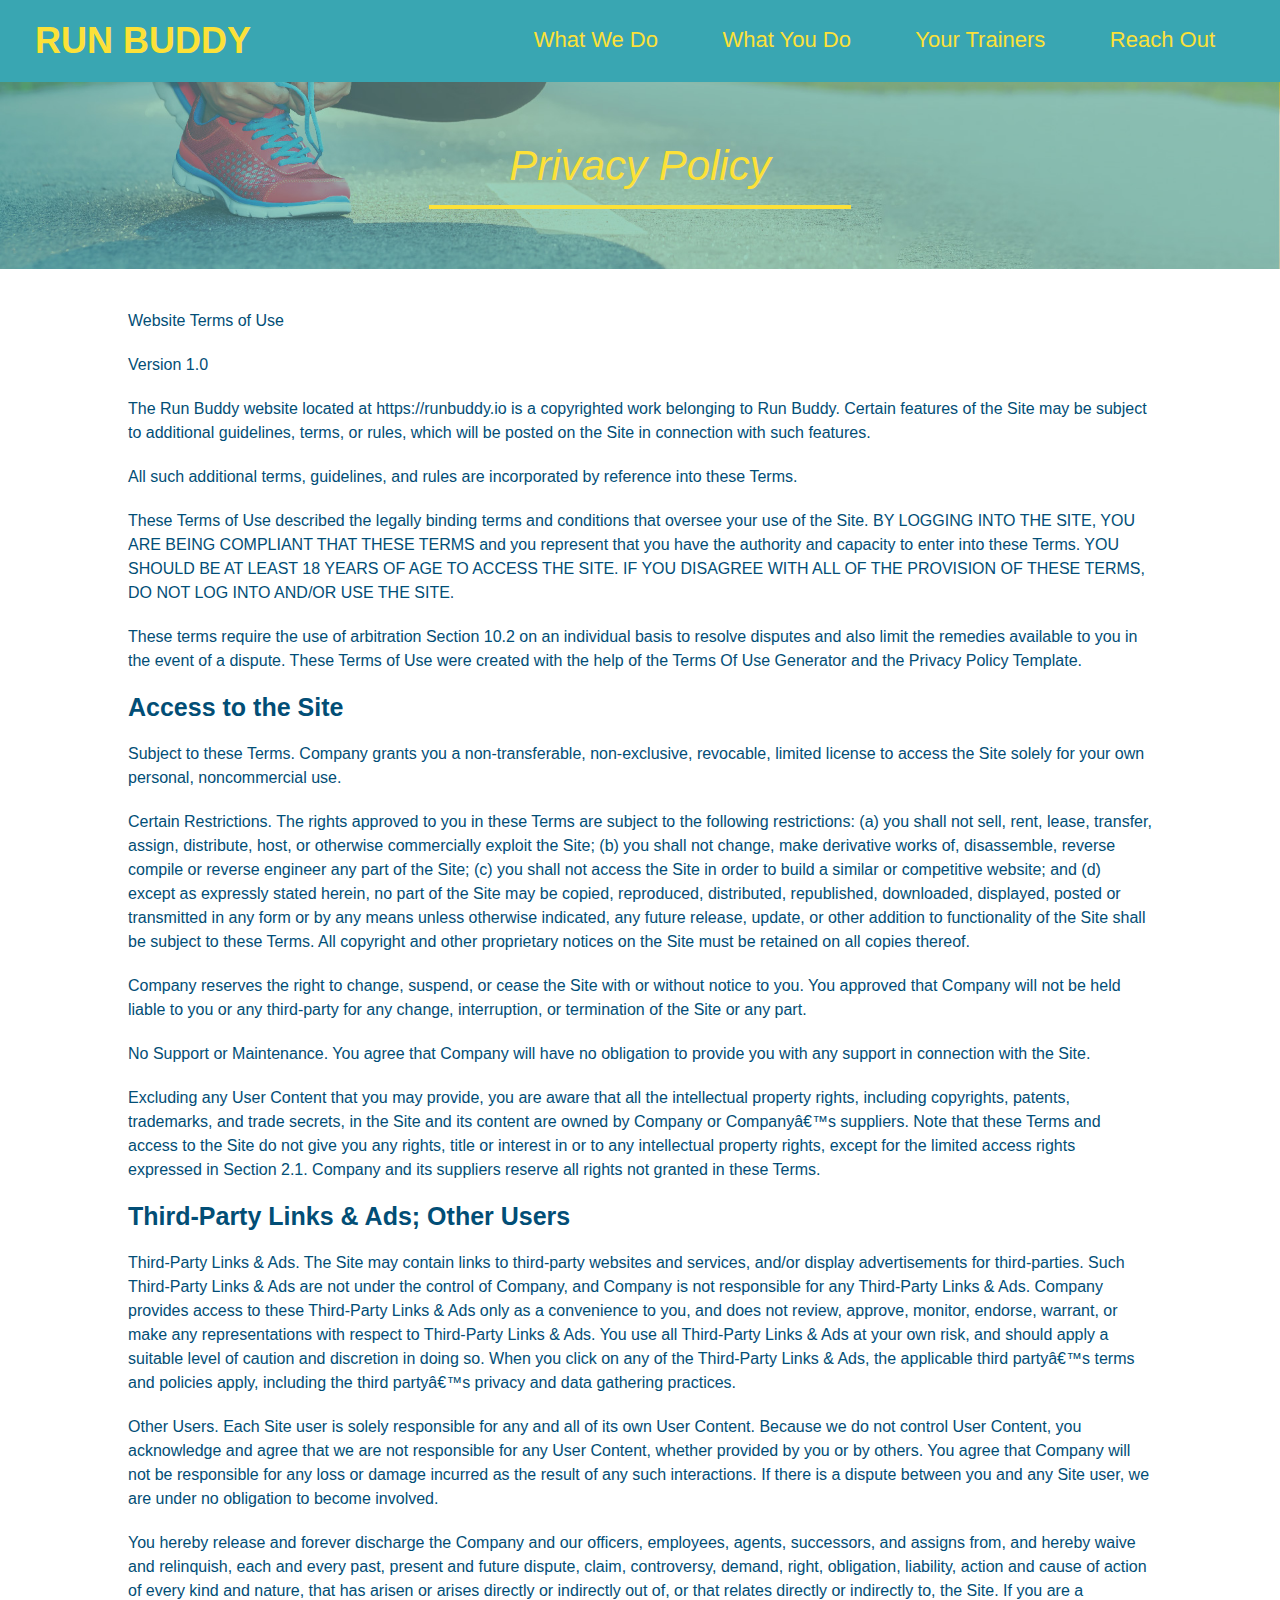
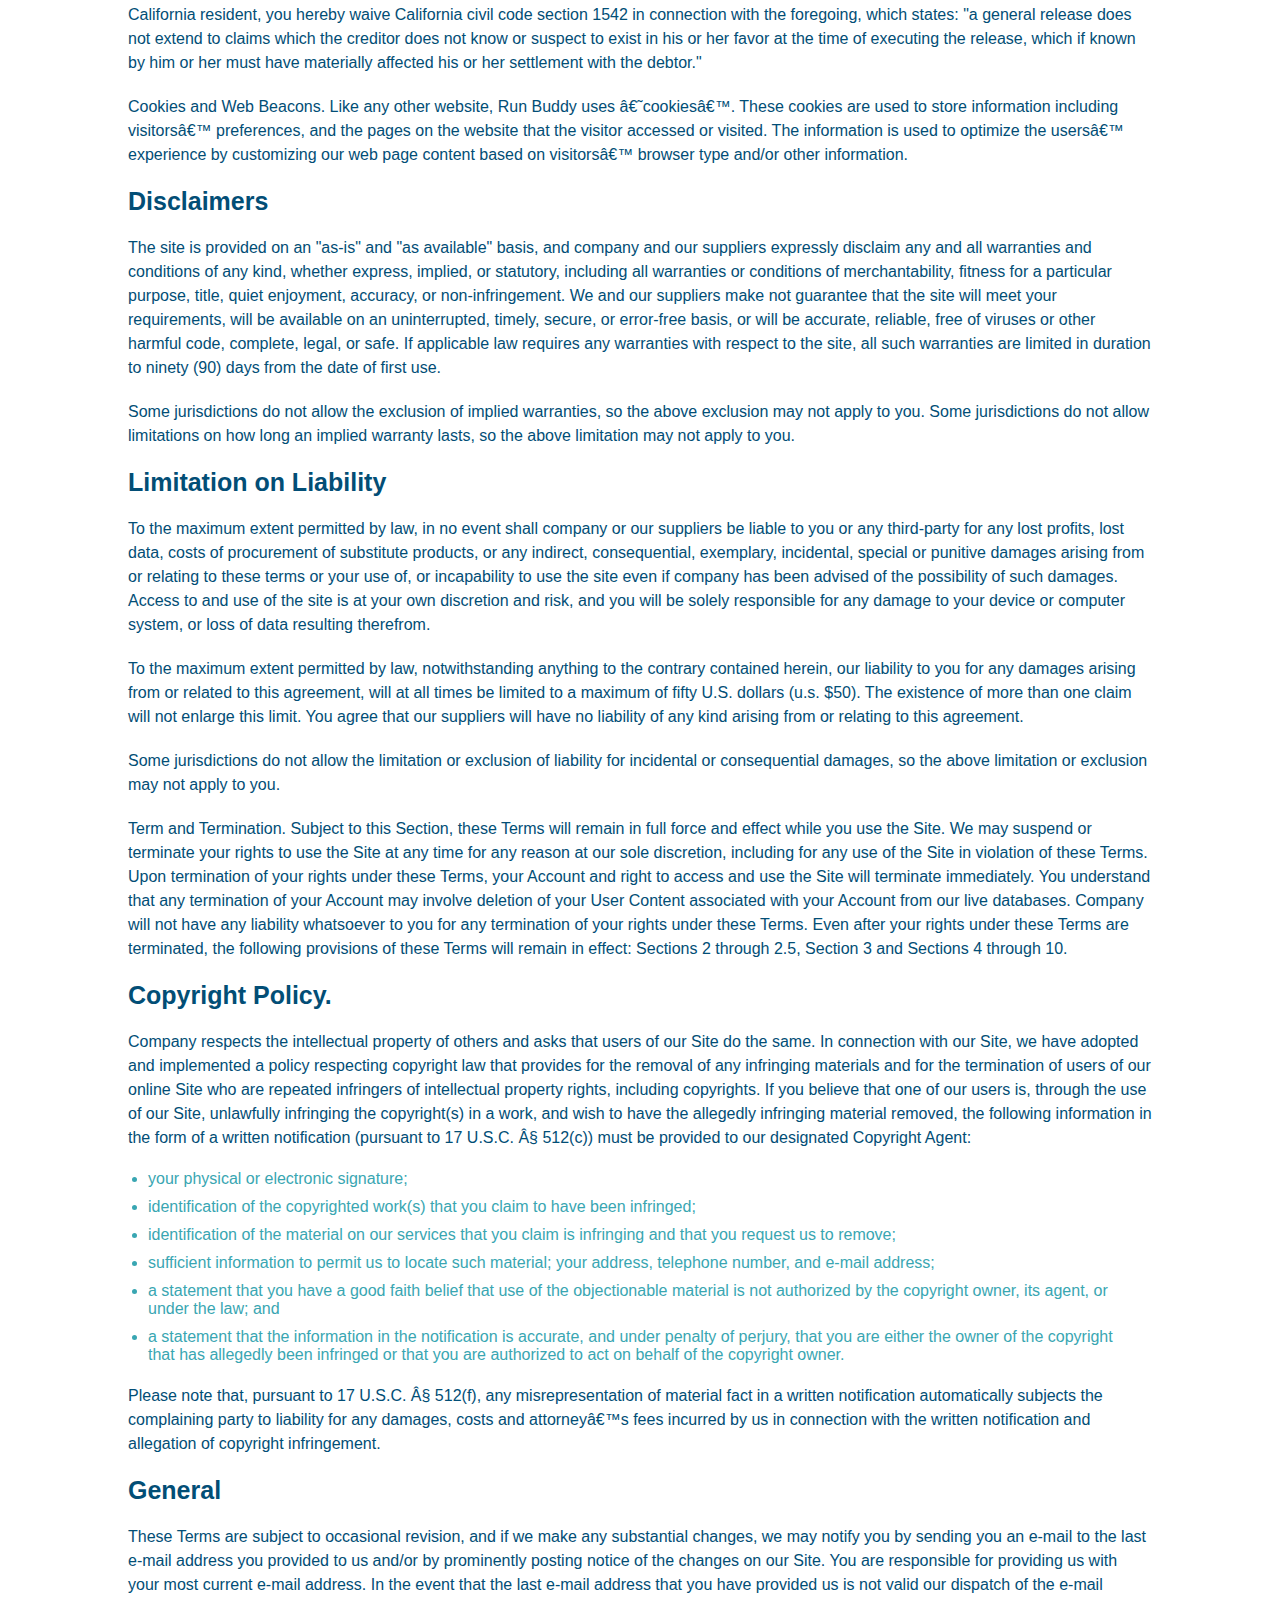
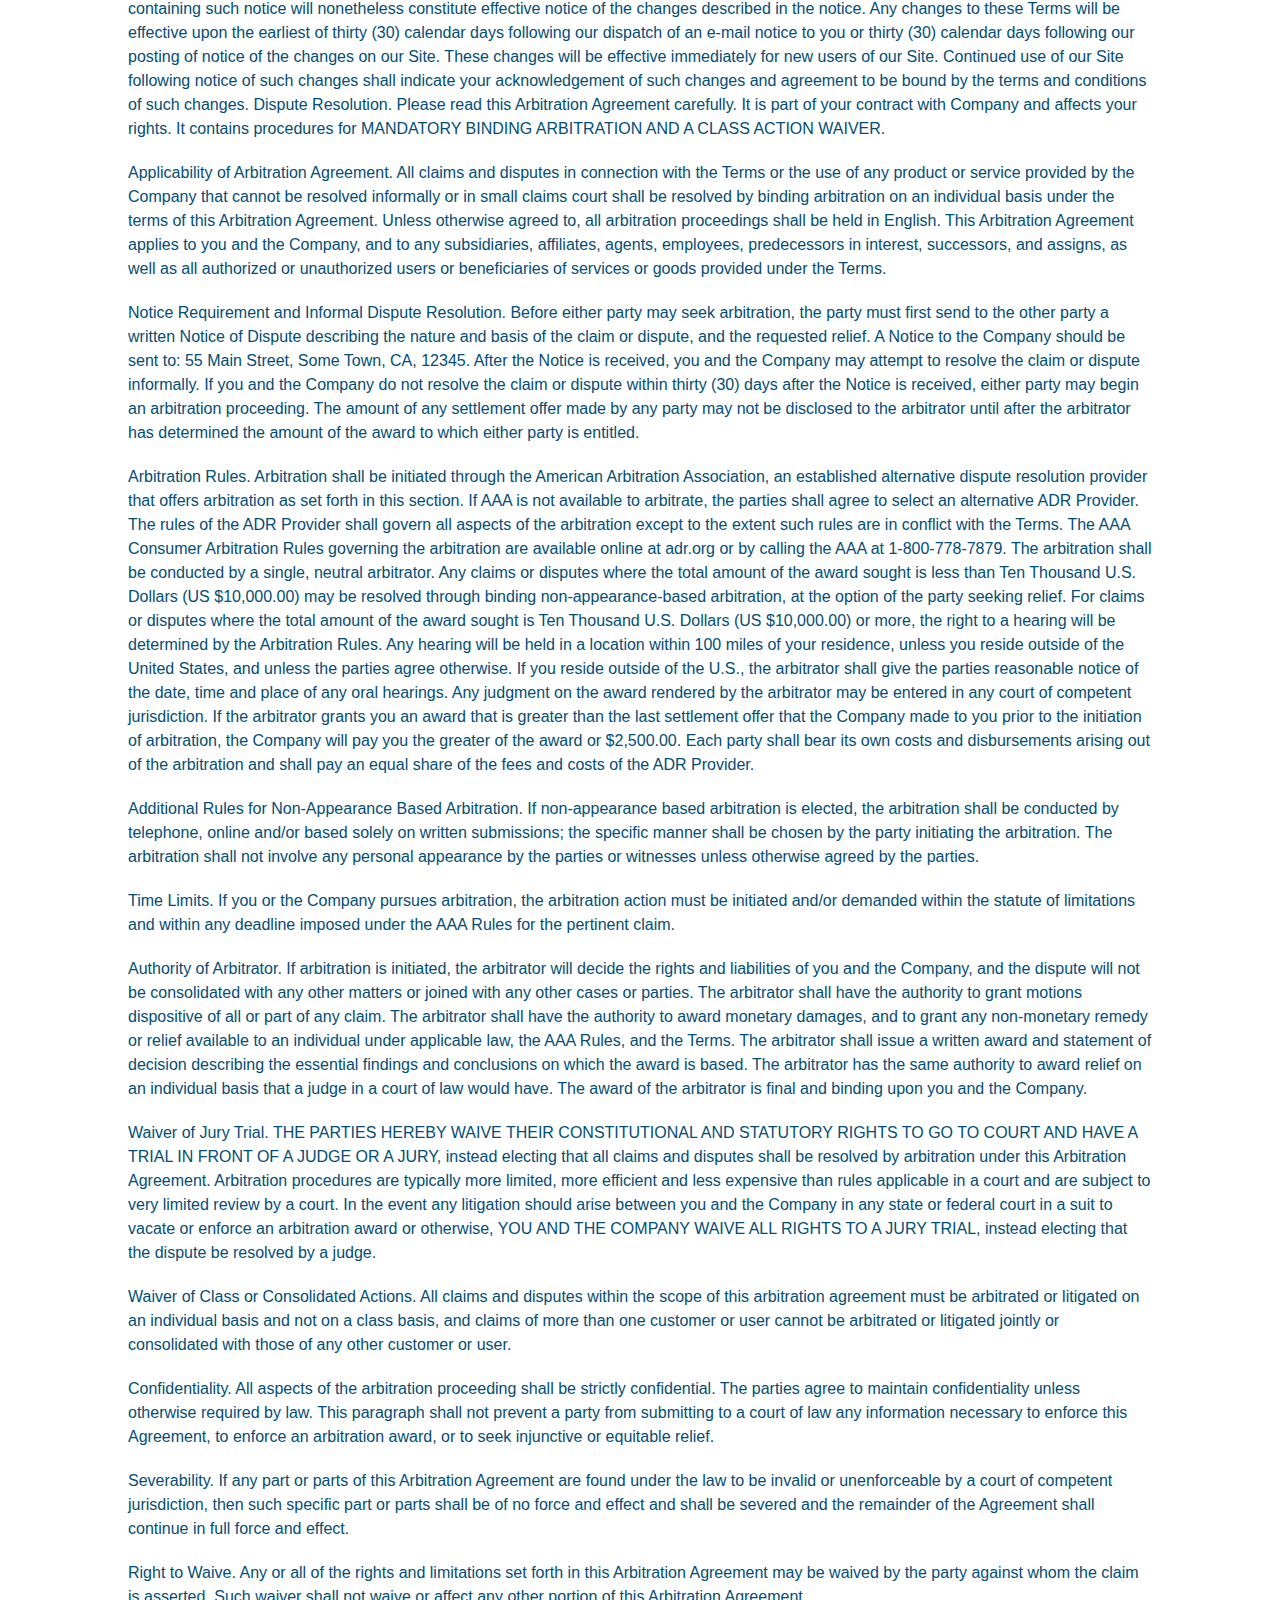
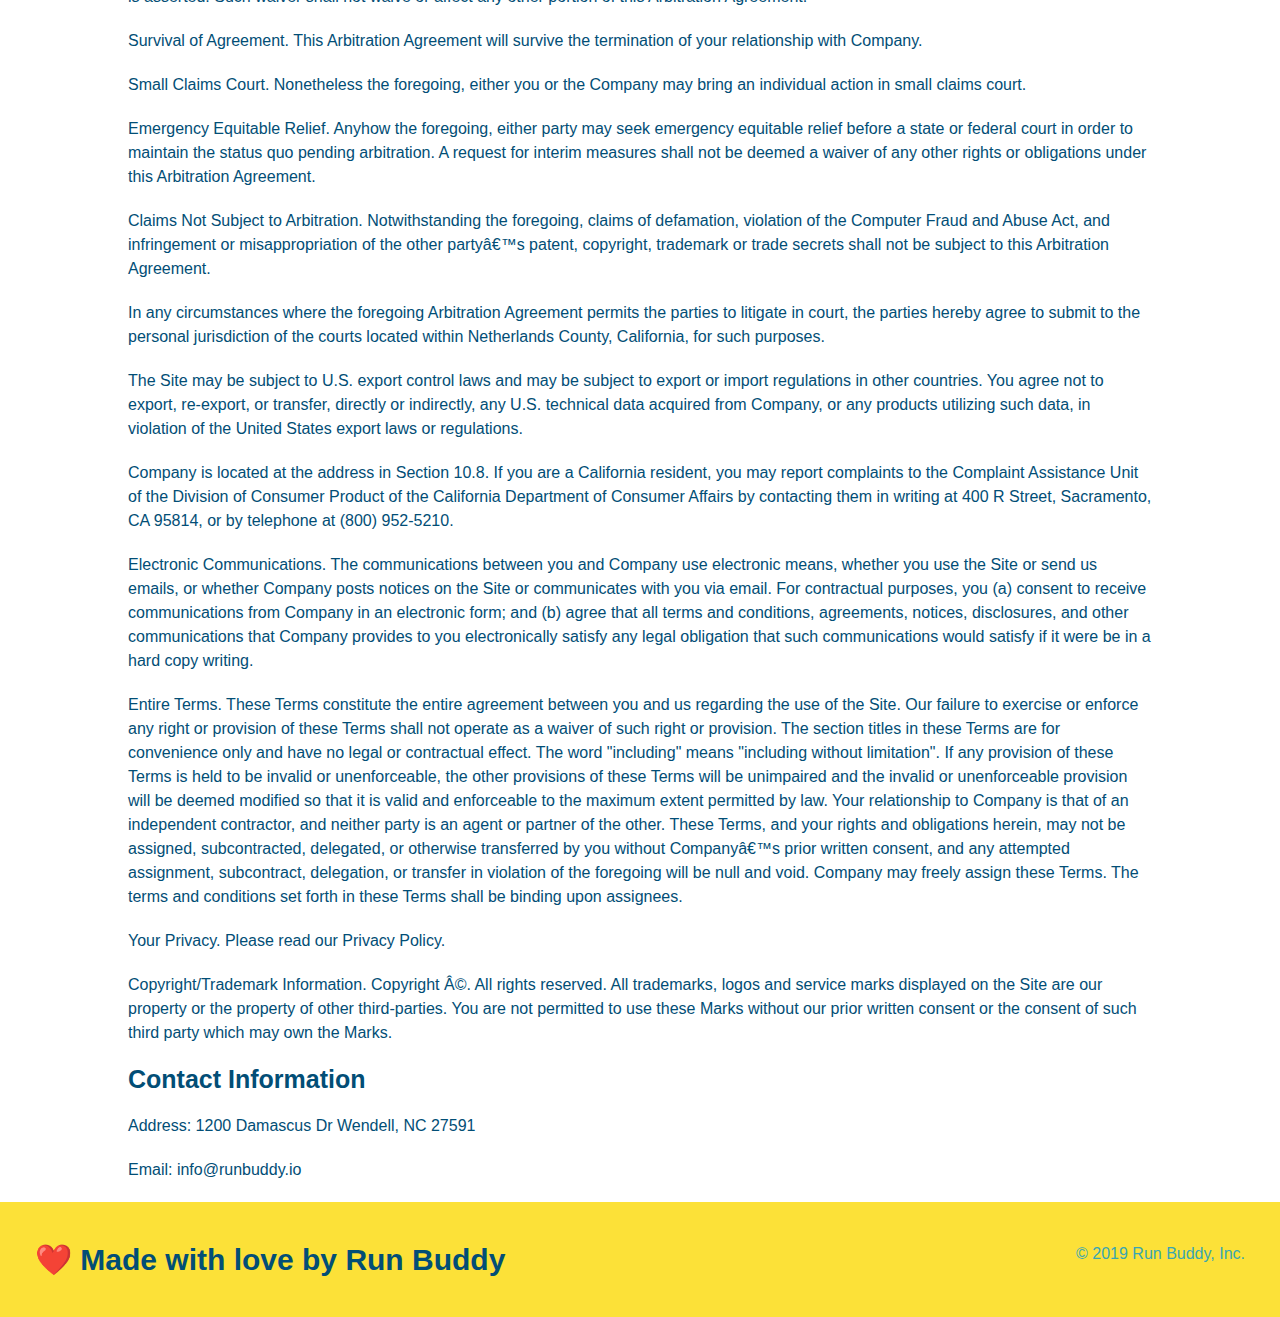
==== privacy-policy.html @ 7242db83 "privacy policy" ====
<!DOCTYPE html>
<html lang="en">
<head>
    <meta charset="UTF-8">
    <title>Privacy Policy - Run Buddy</title>
    <link rel="stylesheet" href="/assets/css/style.css"/>
    <link rel="stylesheet" href="/assets/css/secondary-styles.css"/>
</head>
<body>
    <!-- navigation -->
<header>
    <h1>
        <a href="/">RUN BUDDY</a>   
    </h1>
    <nav>
        <!-- Unordered list element -->
        <ul>
            <!-- Listen item element -->
            <li>
                <!-- Anchor element -->
                <a href="./index.html#what-we-do">What We Do</a>
            </li>
            <li>
                <a href="./index.html#what-you-do">What You Do</a>
            </li>
            <li>
                <a href="./index.html#your-trainers">Your Trainers</a>
            </li>
            <li>
                <a href="./index.html#reach-out">Reach Out</a>
            </li>
        </ul>
    </nav>
</header>

<section class="hero">
    <h2 class="page-title">
        Privacy Policy
    </h2>
</section>

<article class="secondary-content">
    <p>
        Website Terms of Use
      </p>

      <p>
        Version 1.0
      </p>

      <p>
        The Run Buddy website located at https://runbuddy.io is a copyrighted work belonging to Run Buddy. Certain
        features of the Site may be subject to additional guidelines, terms, or rules, which will be posted on the Site
        in connection with such features.
      </p>

      <p>
        All such additional terms, guidelines, and rules are incorporated by reference into these Terms.
      </p>

      <p>
        These Terms of Use described the legally binding terms and conditions that oversee your use of the Site. BY
        LOGGING INTO THE SITE, YOU ARE BEING COMPLIANT THAT THESE TERMS and you represent that you have the authority
        and capacity to enter into these Terms. YOU SHOULD BE AT LEAST 18 YEARS OF AGE TO ACCESS THE SITE. IF YOU
        DISAGREE WITH ALL OF THE PROVISION OF THESE TERMS, DO NOT LOG INTO AND/OR USE THE SITE.
      </p>

      <p>
        These terms require the use of arbitration Section 10.2 on an individual basis to resolve disputes and also
        limit the remedies available to you in the event of a dispute. These Terms of Use were created with the help of
        the Terms Of Use Generator and the Privacy Policy Template.
      </p>

      <h3>
        Access to the Site
      </h3>

      <p>
        Subject to these Terms. Company grants you a non-transferable, non-exclusive, revocable, limited license to
        access the Site solely for your own personal, noncommercial use.
      </p>

      <p>
        Certain Restrictions. The rights approved to you in these Terms are subject to the following restrictions: (a)
        you shall not sell, rent, lease, transfer, assign, distribute, host, or otherwise commercially exploit the Site;
        (b) you shall not change, make derivative works of, disassemble, reverse compile or reverse engineer any part of
        the Site; (c) you shall not access the Site in order to build a similar or competitive website; and (d) except
        as expressly stated herein, no part of the Site may be copied, reproduced, distributed, republished, downloaded,
        displayed, posted or transmitted in any form or by any means unless otherwise indicated, any future release,
        update, or other addition to functionality of the Site shall be subject to these Terms. All copyright and other
        proprietary notices on the Site must be retained on all copies thereof.
      </p>

      <p>
        Company reserves the right to change, suspend, or cease the Site with or without notice to you. You approved
        that Company will not be held liable to you or any third-party for any change, interruption, or termination of
        the Site or any part.
      </p>

      <p>
        No Support or Maintenance. You agree that Company will have no obligation to provide you with any support in
        connection with the Site.
      </p>

      <p>
        Excluding any User Content that you may provide, you are aware that all the intellectual property rights,
        including copyrights, patents, trademarks, and trade secrets, in the Site and its content are owned by Company
        or Companyâ€™s suppliers. Note that these Terms and access to the Site do not give you any rights, title or
        interest in or to any intellectual property rights, except for the limited access rights expressed in Section
        2.1. Company and its suppliers reserve all rights not granted in these Terms.
      </p>

      <h3>
        Third-Party Links & Ads; Other Users
      </h3>

      <p>
        Third-Party Links & Ads. The Site may contain links to third-party websites and services, and/or display
        advertisements for third-parties. Such Third-Party Links & Ads are not under the control of Company, and Company
        is not responsible for any Third-Party Links & Ads. Company provides access to these Third-Party Links & Ads
        only as a convenience to you, and does not review, approve, monitor, endorse, warrant, or make any
        representations with respect to Third-Party Links & Ads. You use all Third-Party Links & Ads at your own risk,
        and should apply a suitable level of caution and discretion in doing so. When you click on any of the
        Third-Party Links & Ads, the applicable third partyâ€™s terms and policies apply, including the third partyâ€™s
        privacy and data gathering practices.
      </p>

      <p>
        Other Users. Each Site user is solely responsible for any and all of its own User Content. Because we do not
        control User Content, you acknowledge and agree that we are not responsible for any User Content, whether
        provided by you or by others. You agree that Company will not be responsible for any loss or damage incurred as
        the result of any such interactions. If there is a dispute between you and any Site user, we are under no
        obligation to become involved.
      </p>

      <p>
        You hereby release and forever discharge the Company and our officers, employees, agents, successors, and
        assigns from, and hereby waive and relinquish, each and every past, present and future dispute, claim,
        controversy, demand, right, obligation, liability, action and cause of action of every kind and nature, that has
        arisen or arises directly or indirectly out of, or that relates directly or indirectly to, the Site. If you are
        a California resident, you hereby waive California civil code section 1542 in connection with the foregoing,
        which states: "a general release does not extend to claims which the creditor does not know or suspect to exist
        in his or her favor at the time of executing the release, which if known by him or her must have materially
        affected his or her settlement with the debtor."
      </p>

      <p>
        Cookies and Web Beacons. Like any other website, Run Buddy uses â€˜cookiesâ€™. These cookies are used to store
        information including visitorsâ€™ preferences, and the pages on the website that the visitor accessed or visited.
        The information is used to optimize the usersâ€™ experience by customizing our web page content based on visitorsâ€™
        browser type and/or other information.
      </p>

      <h3>
        Disclaimers
      </h3>

      <p>
        The site is provided on an "as-is" and "as available" basis, and company and our suppliers expressly disclaim
        any and all warranties and conditions of any kind, whether express, implied, or statutory, including all
        warranties or conditions of merchantability, fitness for a particular purpose, title, quiet enjoyment, accuracy,
        or non-infringement. We and our suppliers make not guarantee that the site will meet your requirements, will be
        available on an uninterrupted, timely, secure, or error-free basis, or will be accurate, reliable, free of
        viruses or other harmful code, complete, legal, or safe. If applicable law requires any warranties with respect
        to the site, all such warranties are limited in duration to ninety (90) days from the date of first use.
      </p>

      <p>
        Some jurisdictions do not allow the exclusion of implied warranties, so the above exclusion may not apply to
        you. Some jurisdictions do not allow limitations on how long an implied warranty lasts, so the above limitation
        may not apply to you.
      </p>

      <h3>
        Limitation on Liability
      </h3>

      <p>
        To the maximum extent permitted by law, in no event shall company or our suppliers be liable to you or any
        third-party for any lost profits, lost data, costs of procurement of substitute products, or any indirect,
        consequential, exemplary, incidental, special or punitive damages arising from or relating to these terms or
        your use of, or incapability to use the site even if company has been advised of the possibility of such
        damages. Access to and use of the site is at your own discretion and risk, and you will be solely responsible
        for any damage to your device or computer system, or loss of data resulting therefrom.
      </p>

      <p>
        To the maximum extent permitted by law, notwithstanding anything to the contrary contained herein, our liability
        to you for any damages arising from or related to this agreement, will at all times be limited to a maximum of
        fifty U.S. dollars (u.s. $50). The existence of more than one claim will not enlarge this limit. You agree that
        our suppliers will have no liability of any kind arising from or relating to this agreement.
      </p>

      <p>
        Some jurisdictions do not allow the limitation or exclusion of liability for incidental or consequential
        damages, so the above limitation or exclusion may not apply to you.
      </p>

      <p>
        Term and Termination. Subject to this Section, these Terms will remain in full force and effect while you use
        the Site. We may suspend or terminate your rights to use the Site at any time for any reason at our sole
        discretion, including for any use of the Site in violation of these Terms. Upon termination of your rights under
        these Terms, your Account and right to access and use the Site will terminate immediately. You understand that
        any termination of your Account may involve deletion of your User Content associated with your Account from our
        live databases. Company will not have any liability whatsoever to you for any termination of your rights under
        these Terms. Even after your rights under these Terms are terminated, the following provisions of these Terms
        will remain in effect: Sections 2 through 2.5, Section 3 and Sections 4 through 10.
      </p>

      <h3>
        Copyright Policy.
      </h3>

      <p>
        Company respects the intellectual property of others and asks that users of our Site do the same. In connection
        with our Site, we have adopted and implemented a policy respecting copyright law that provides for the removal
        of any infringing materials and for the termination of users of our online Site who are repeated infringers of
        intellectual property rights, including copyrights. If you believe that one of our users is, through the use of
        our Site, unlawfully infringing the copyright(s) in a work, and wish to have the allegedly infringing material
        removed, the following information in the form of a written notification (pursuant to 17 U.S.C. Â§ 512(c)) must
        be provided to our designated Copyright Agent:
      </p>

      <ul>
        <li>
          your physical or electronic signature;
        </li>
        <li>
          identification of the copyrighted work(s) that you claim to have been infringed;
        </li>
        <li>
          identification of the material on our services that you claim is infringing and that you request us to remove;
        </li>
        <li>
          sufficient information to permit us to locate such material; your address, telephone number, and e-mail
          address;
        </li>
        <li>
          a statement that you have a good faith belief that use of the objectionable material is not authorized by the
          copyright owner, its agent, or under the law; and
        </li>
        <li>
          a statement that the information in the notification is accurate, and under penalty of perjury, that you are
          either the owner of the copyright that has allegedly been infringed or that you are authorized to act on
          behalf of the copyright owner.
        </li>
      </ul>

      <p>
        Please note that, pursuant to 17 U.S.C. Â§ 512(f), any misrepresentation of material fact in a written
        notification automatically subjects the complaining party to liability for any damages, costs and attorneyâ€™s
        fees incurred by us in connection with the written notification and allegation of copyright infringement.
      </p>

      <h3>
        General
      </h3>

      <p>
        These Terms are subject to occasional revision, and if we make any substantial changes, we may notify you by
        sending you an e-mail to the last e-mail address you provided to us and/or by prominently posting notice of the
        changes on our Site. You are responsible for providing us with your most current e-mail address. In the event
        that the last e-mail address that you have provided us is not valid our dispatch of the e-mail containing such
        notice will nonetheless constitute effective notice of the changes described in the notice. Any changes to these
        Terms will be effective upon the earliest of thirty (30) calendar days following our dispatch of an e-mail
        notice to you or thirty (30) calendar days following our posting of notice of the changes on our Site. These
        changes will be effective immediately for new users of our Site. Continued use of our Site following notice of
        such changes shall indicate your acknowledgement of such changes and agreement to be bound by the terms and
        conditions of such changes. Dispute Resolution. Please read this Arbitration Agreement carefully. It is part of
        your contract with Company and affects your rights. It contains procedures for MANDATORY BINDING ARBITRATION AND
        A CLASS ACTION WAIVER.
      </p>

      <p>
        Applicability of Arbitration Agreement. All claims and disputes in connection with the Terms or the use of any
        product or service provided by the Company that cannot be resolved informally or in small claims court shall be
        resolved by binding arbitration on an individual basis under the terms of this Arbitration Agreement. Unless
        otherwise agreed to, all arbitration proceedings shall be held in English. This Arbitration Agreement applies to
        you and the Company, and to any subsidiaries, affiliates, agents, employees, predecessors in interest,
        successors, and assigns, as well as all authorized or unauthorized users or beneficiaries of services or goods
        provided under the Terms.
      </p>

      <p>
        Notice Requirement and Informal Dispute Resolution. Before either party may seek arbitration, the party must
        first send to the other party a written Notice of Dispute describing the nature and basis of the claim or
        dispute, and the requested relief. A Notice to the Company should be sent to: 55 Main Street, Some Town, CA,
        12345. After the Notice is received, you and the Company may attempt to resolve the claim or dispute informally.
        If you and the Company do not resolve the claim or dispute within thirty (30) days after the Notice is received,
        either party may begin an arbitration proceeding. The amount of any settlement offer made by any party may not
        be disclosed to the arbitrator until after the arbitrator has determined the amount of the award to which either
        party is entitled.
      </p>

      <p>
        Arbitration Rules. Arbitration shall be initiated through the American Arbitration Association, an established
        alternative dispute resolution provider that offers arbitration as set forth in this section. If AAA is not
        available to arbitrate, the parties shall agree to select an alternative ADR Provider. The rules of the ADR
        Provider shall govern all aspects of the arbitration except to the extent such rules are in conflict with the
        Terms. The AAA Consumer Arbitration Rules governing the arbitration are available online at adr.org or by
        calling the AAA at 1-800-778-7879. The arbitration shall be conducted by a single, neutral arbitrator. Any
        claims or disputes where the total amount of the award sought is less than Ten Thousand U.S. Dollars (US
        $10,000.00) may be resolved through binding non-appearance-based arbitration, at the option of the party seeking
        relief. For claims or disputes where the total amount of the award sought is Ten Thousand U.S. Dollars (US
        $10,000.00) or more, the right to a hearing will be determined by the Arbitration Rules. Any hearing will be
        held in a location within 100 miles of your residence, unless you reside outside of the United States, and
        unless the parties agree otherwise. If you reside outside of the U.S., the arbitrator shall give the parties
        reasonable notice of the date, time and place of any oral hearings. Any judgment on the award rendered by the
        arbitrator may be entered in any court of competent jurisdiction. If the arbitrator grants you an award that is
        greater than the last settlement offer that the Company made to you prior to the initiation of arbitration, the
        Company will pay you the greater of the award or $2,500.00. Each party shall bear its own costs and
        disbursements arising out of the arbitration and shall pay an equal share of the fees and costs of the ADR
        Provider.
      </p>

      <p>
        Additional Rules for Non-Appearance Based Arbitration. If non-appearance based arbitration is elected, the
        arbitration shall be conducted by telephone, online and/or based solely on written submissions; the specific
        manner shall be chosen by the party initiating the arbitration. The arbitration shall not involve any personal
        appearance by the parties or witnesses unless otherwise agreed by the parties.
      </p>

      <p>
        Time Limits. If you or the Company pursues arbitration, the arbitration action must be initiated and/or demanded
        within the statute of limitations and within any deadline imposed under the AAA Rules for the pertinent claim.
      </p>

      <p>
        Authority of Arbitrator. If arbitration is initiated, the arbitrator will decide the rights and liabilities of
        you and the Company, and the dispute will not be consolidated with any other matters or joined with any other
        cases or parties. The arbitrator shall have the authority to grant motions dispositive of all or part of any
        claim. The arbitrator shall have the authority to award monetary damages, and to grant any non-monetary remedy
        or relief available to an individual under applicable law, the AAA Rules, and the Terms. The arbitrator shall
        issue a written award and statement of decision describing the essential findings and conclusions on which the
        award is based. The arbitrator has the same authority to award relief on an individual basis that a judge in a
        court of law would have. The award of the arbitrator is final and binding upon you and the Company.
      </p>

      <p>
        Waiver of Jury Trial. THE PARTIES HEREBY WAIVE THEIR CONSTITUTIONAL AND STATUTORY RIGHTS TO GO TO COURT AND HAVE
        A TRIAL IN FRONT OF A JUDGE OR A JURY, instead electing that all claims and disputes shall be resolved by
        arbitration under this Arbitration Agreement. Arbitration procedures are typically more limited, more efficient
        and less expensive than rules applicable in a court and are subject to very limited review by a court. In the
        event any litigation should arise between you and the Company in any state or federal court in a suit to vacate
        or enforce an arbitration award or otherwise, YOU AND THE COMPANY WAIVE ALL RIGHTS TO A JURY TRIAL, instead
        electing that the dispute be resolved by a judge.
      </p>

      <p>
        Waiver of Class or Consolidated Actions. All claims and disputes within the scope of this arbitration agreement
        must be arbitrated or litigated on an individual basis and not on a class basis, and claims of more than one
        customer or user cannot be arbitrated or litigated jointly or consolidated with those of any other customer or
        user.
      </p>

      <p>
        Confidentiality. All aspects of the arbitration proceeding shall be strictly confidential. The parties agree to
        maintain confidentiality unless otherwise required by law. This paragraph shall not prevent a party from
        submitting to a court of law any information necessary to enforce this Agreement, to enforce an arbitration
        award, or to seek injunctive or equitable relief.
      </p>

      <p>
        Severability. If any part or parts of this Arbitration Agreement are found under the law to be invalid or
        unenforceable by a court of competent jurisdiction, then such specific part or parts shall be of no force and
        effect and shall be severed and the remainder of the Agreement shall continue in full force and effect.
      </p>

      <p>
        Right to Waive. Any or all of the rights and limitations set forth in this Arbitration Agreement may be waived
        by the party against whom the claim is asserted. Such waiver shall not waive or affect any other portion of this
        Arbitration Agreement.
      </p>

      <p>
        Survival of Agreement. This Arbitration Agreement will survive the termination of your relationship with
        Company.
      </p>

      <p>
        Small Claims Court. Nonetheless the foregoing, either you or the Company may bring an individual action in small
        claims court.
      </p>

      <p>
        Emergency Equitable Relief. Anyhow the foregoing, either party may seek emergency equitable relief before a
        state or federal court in order to maintain the status quo pending arbitration. A request for interim measures
        shall not be deemed a waiver of any other rights or obligations under this Arbitration Agreement.
      </p>

      <p>
        Claims Not Subject to Arbitration. Notwithstanding the foregoing, claims of defamation, violation of the
        Computer Fraud and Abuse Act, and infringement or misappropriation of the other partyâ€™s patent, copyright,
        trademark or trade secrets shall not be subject to this Arbitration Agreement.
      </p>

      <p>
        In any circumstances where the foregoing Arbitration Agreement permits the parties to litigate in court, the
        parties hereby agree to submit to the personal jurisdiction of the courts located within Netherlands County,
        California, for such purposes.
      </p>

      <p>
        The Site may be subject to U.S. export control laws and may be subject to export or import regulations in other
        countries. You agree not to export, re-export, or transfer, directly or indirectly, any U.S. technical data
        acquired from Company, or any products utilizing such data, in violation of the United States export laws or
        regulations.
      </p>

      <p>
        Company is located at the address in Section 10.8. If you are a California resident, you may report complaints
        to the Complaint Assistance Unit of the Division of Consumer Product of the California Department of Consumer
        Affairs by contacting them in writing at 400 R Street, Sacramento, CA 95814, or by telephone at (800) 952-5210.
      </p>

      <p>
        Electronic Communications. The communications between you and Company use electronic means, whether you use the
        Site or send us emails, or whether Company posts notices on the Site or communicates with you via email. For
        contractual purposes, you (a) consent to receive communications from Company in an electronic form; and (b)
        agree that all terms and conditions, agreements, notices, disclosures, and other communications that Company
        provides to you electronically satisfy any legal obligation that such communications would satisfy if it were be
        in a hard copy writing.
      </p>

      <p>
        Entire Terms. These Terms constitute the entire agreement between you and us regarding the use of the Site. Our
        failure to exercise or enforce any right or provision of these Terms shall not operate as a waiver of such right
        or provision. The section titles in these Terms are for convenience only and have no legal or contractual
        effect. The word "including" means "including without limitation". If any provision of these Terms is held to be
        invalid or unenforceable, the other provisions of these Terms will be unimpaired and the invalid or
        unenforceable provision will be deemed modified so that it is valid and enforceable to the maximum extent
        permitted by law. Your relationship to Company is that of an independent contractor, and neither party is an
        agent or partner of the other. These Terms, and your rights and obligations herein, may not be assigned,
        subcontracted, delegated, or otherwise transferred by you without Companyâ€™s prior written consent, and any
        attempted assignment, subcontract, delegation, or transfer in violation of the foregoing will be null and void.
        Company may freely assign these Terms. The terms and conditions set forth in these Terms shall be binding upon
        assignees.
      </p>

      <p>
        Your Privacy. Please read our Privacy Policy.
      </p>

      <p>
        Copyright/Trademark Information. Copyright Â©. All rights reserved. All trademarks, logos and service marks
        displayed on the Site are our property or the property of other third-parties. You are not permitted to use
        these Marks without our prior written consent or the consent of such third party which may own the Marks.
      </p>

      <h3>
        Contact Information
      </h3>

      <p>
        Address: 1200 Damascus Dr Wendell, NC 27591
      </p>

      <p>
        Email: info@runbuddy.io
      </p>
</article>

    

<!-- footer -->
<footer>
    <h2>❤️ Made with love by Run Buddy</h2>
    <div>
        &copy; 2019 Run Buddy, Inc. 
    </div>
</footer>
</body>
</html>
---- assets/css/style.css ----
* {
  margin: 0;
  padding: 0;
  box-sizing: border-box;
}

body {
/* more on this crazy alphanumerical value in a minute! */
color: #39a6b2;
font-family: Helvetica, Arial, sans-serif;
  }
  
  /* apply styles to <header> */
  header {
    padding: 20px 35px;
    background-color: #39a6b2;
  }

  header h1 {
    font-weight: bold; 
    font-size: 36px; 
    color: #fce138; 
    margin: 0; 
  }

  header a {
    text-decoration: none;
    color: #fce138;
  }

  header nav{
    float: right; 
    margin: 7px 0
  }

  header nav ul li {
    display: inline;
  }

  header nav ul li a {
    margin: 0 30px; 
    font-weight: lighter;
    font-size: 22px;
  }

  header h1 {
    font-weight: bold;
    font-size: 36px;
    color: #fce138; 
    margin: 0;
    display: inline;
  }

/* Apply styles to the footer  */

  footer {
    background: #fce138;
    width: 100%;
    padding: 40px 35px; 
  }

  footer h2 {
    display: inline; 
    color: #024e76;
    font-size: 30px;
    margin: 0;
  }

  footer div {
    float: right; 
    line-height: 1.5;
    text-align: right;
  }

  footer a {
    color: #024e76;
  }

  section {
    padding: 60px;
  }

  /* Hero style start  */

  /* homepage hero  */
  .hero {
    background-image: url(../images/urban-octo-telegram-main.jpeg);
    height: 600px;
    background-size: cover;
    background-position: center;
    position: relative;
  }

 
  .hero-form {
  border: 3px solid #024e76;
  background-color: #fce138;
  padding: 20px;
  width: 500px;
  color: #024e76;
  position: absolute;
  bottom: 120px;
  right: 140px;
  }

.hero-form h3 {
  font-size: 24px;
  margin: 0;
}

  .hero-form p {
    margin: 5px; 
  }

  .form-input {
    border: 1px solid #024e76;
    display: block;
    padding: 7px 15px;
    font-size: 16px;
    color: #024e76;
    width: 100%;
    margin-bottom: 15px;
  }

  .hero-form label {
    margin: 0 5px;
  }

  .hero-form button {
    color: #fce138;
    background-color: #024e76;
    border: none;
    padding: 16px;
  }

   /* Hero style end  */

  /* What we do styles  */

   .intro {
     text-align: center;
   }

   .intro h2 {
     font-size: 55px;
     color: #024e76;
     margin-bottom: 35px;
     padding: 0 100px 20px 100px;
     border-bottom: 3px solid;
     border-color: #fce138;
     display: inline-block;
   }

   .intro p {
     line-height: 1.7;
     color: #39a6b2;
     width: 80%;
     font-size: 20px;
     margin: 0 auto;
   }

   .steps {
     text-align: center;
     background: #fce138;
   }

   .steps h2 {
     font-size: 55px;
     color: #024e76;
     margin-bottom: 35px;
     padding: 0 100px 20px 100px;
     border-bottom: 3px solid;
     border-color: #39a6b2;
   }

   .steps div {
    margin-bottom: 80px;
  }

  .steps img {
    width: 15%;
    margin: 10px 0;
  }

  .steps h3 {
    color: #024e76;
    font-size: 46px;
    margin-top: 10px;
  }

  .steps p {
    color: #39a6b2;
    font-size: 23px;
  }

  .steps span {
    font-size: 38px;
  }

   .section-title {
    font-size: 55px;
    color: #024e76;
    margin-bottom: 35px;
    padding: 0 100px 20px 100px;
    display: inline-block;
    border-bottom: 3px solid;
   }

  .primary-border {
    border-color: #fce138;
  }

  .secondary-border {
    border-color: #39a6b2;
  }

.trainers {
  text-align: center;
}

.trainer {
  width: 900px;
  margin: 0 auto 30px auto;
  background: #024e76;
  color: #fce138;
  overflow: auto;
}
.trainer img {
  width: 35%;
  float: left;
}

.trainer-bio {
  padding: 35px;
  float: left;
  width: 65%;
}

.trainer-bio h3 {
  font-size: 32px;
  margin-bottom: 8px
}

.trainer.bio h4 {
  font-weight: lighter;
  font-size: 26px;
  margin-bottom: 25px;
}

.trainer-bio p {
  font-size: 17px;
  line-height: 1.3;
}

.text-left {
  text-align: left;
}

.text-right {
  text-align: right;
}
 
/* REACH OUT STYLES START  */

.contact {
  text-align: center;
  background: #024e76;
}

.contact h2 {
  color: #fce138;
}

.contact-info iframe {
  width: 400px;
  height: 400px;
}

.contact-info div {
  width: 410px;
  display: inline-block;
  vertical-align: top;
  text-align: left;
  margin: 30px 0 0 60px;
  color: white;
}

.contact-info h3 {
  color: #fce138;
  font-size: 32px;
}

.contact-info p, .contact-info address {
  margin: 20px 0;
  line-height: 1.5;
  font-size: 20px;
  font-style: normal;
}

.contact-info a {
  color: #fce138;
}

/* REACH OUT STYLES END  */
---- assets/css/secondary-styles.css ----
.hero {
    background-position: bottom;
    height: auto;
    text-align: center;
    margin-bottom: 40px;
}

.page-title {
    color: #fce138;
    display: inline-block;
    border-bottom: 4px solid #fce138;
    padding: 0 80px 15px 80px;
    font-weight: normal;
    font-size: 42px;
    font-style: italic;
  }
  
  .secondary-content {
    width: 80%;
    margin: 0 auto;
    color: #024e76;
  }
  
  .secondary-content h3 {
    font-size: 25px;
    margin: 20px 0;
  }
  
  .secondary-content p {
    font-size: 16px;
    line-height: 1.5;
    margin: 20px 0;
  }
  
  .secondary-content ul {
    margin: 15px 20px;
  }
  
  .secondary-content li {
    color: #39a6b2;
    margin: 10px 0;
  }
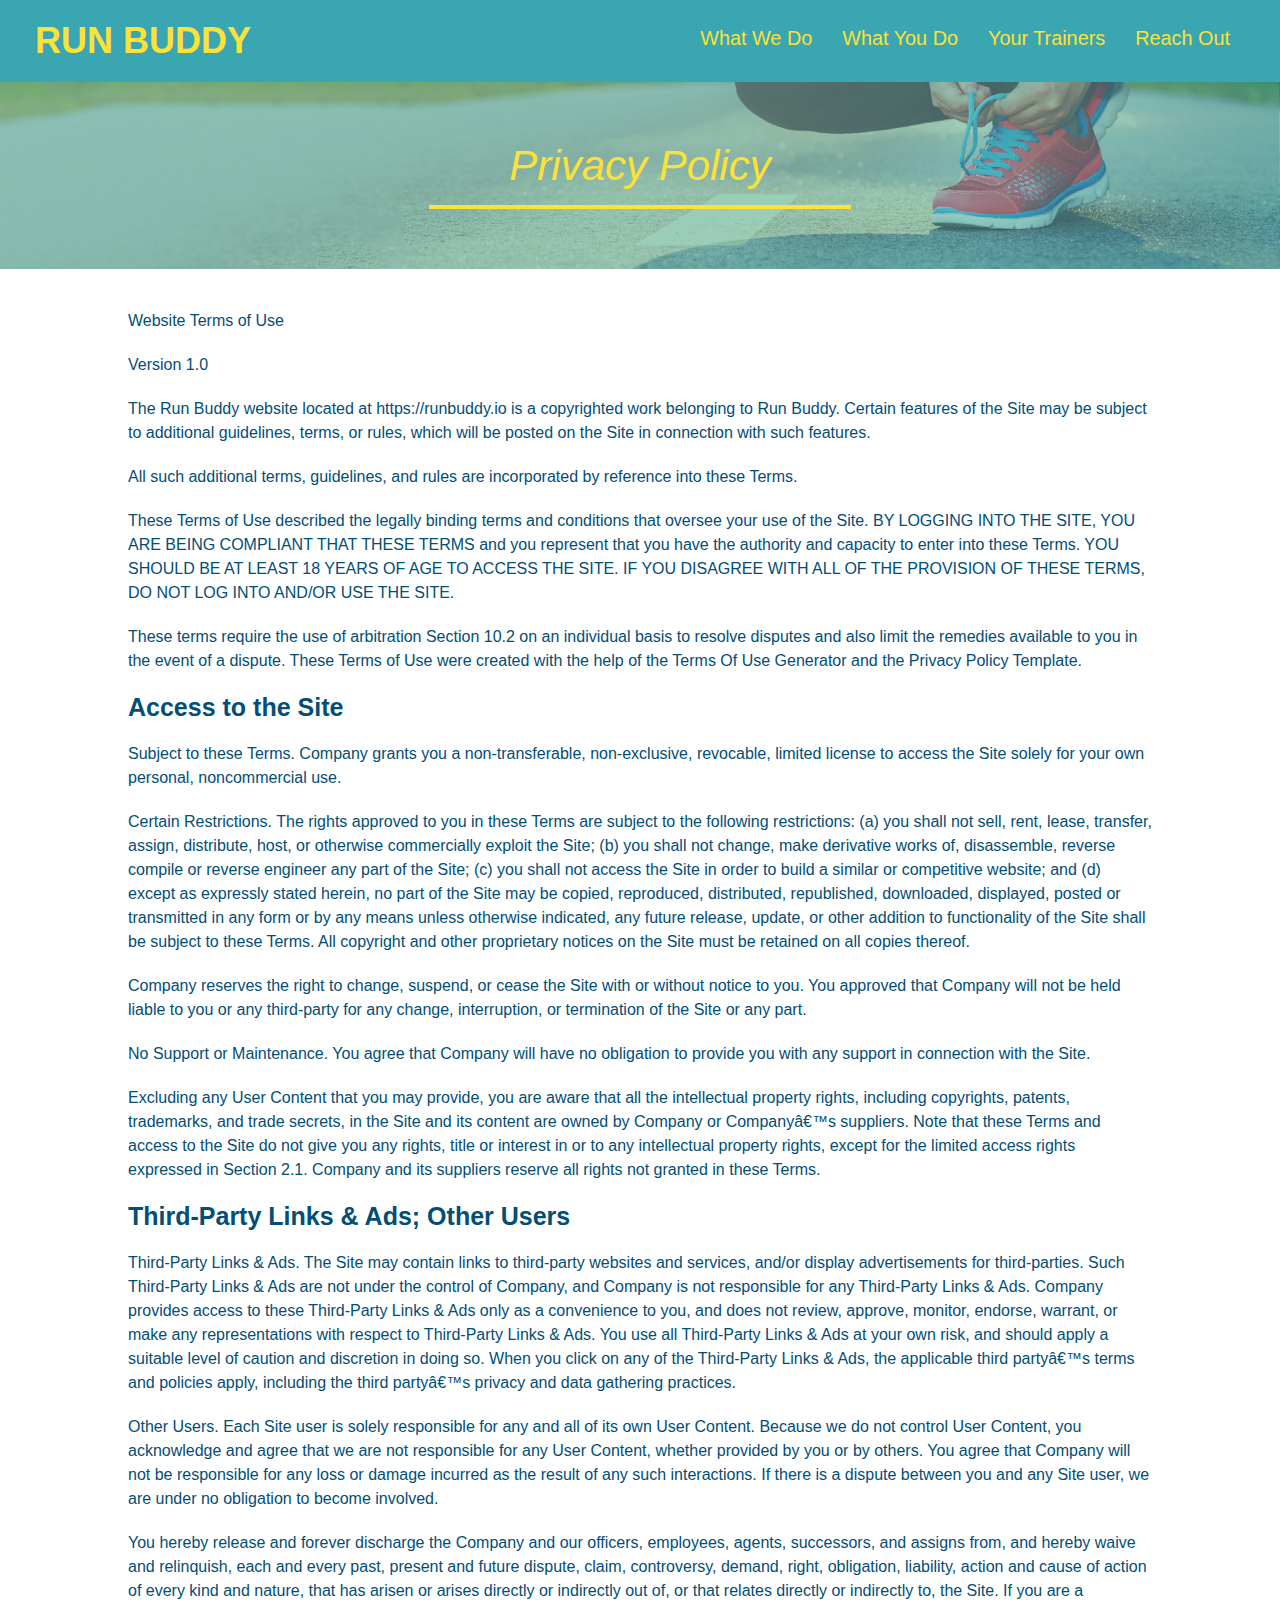
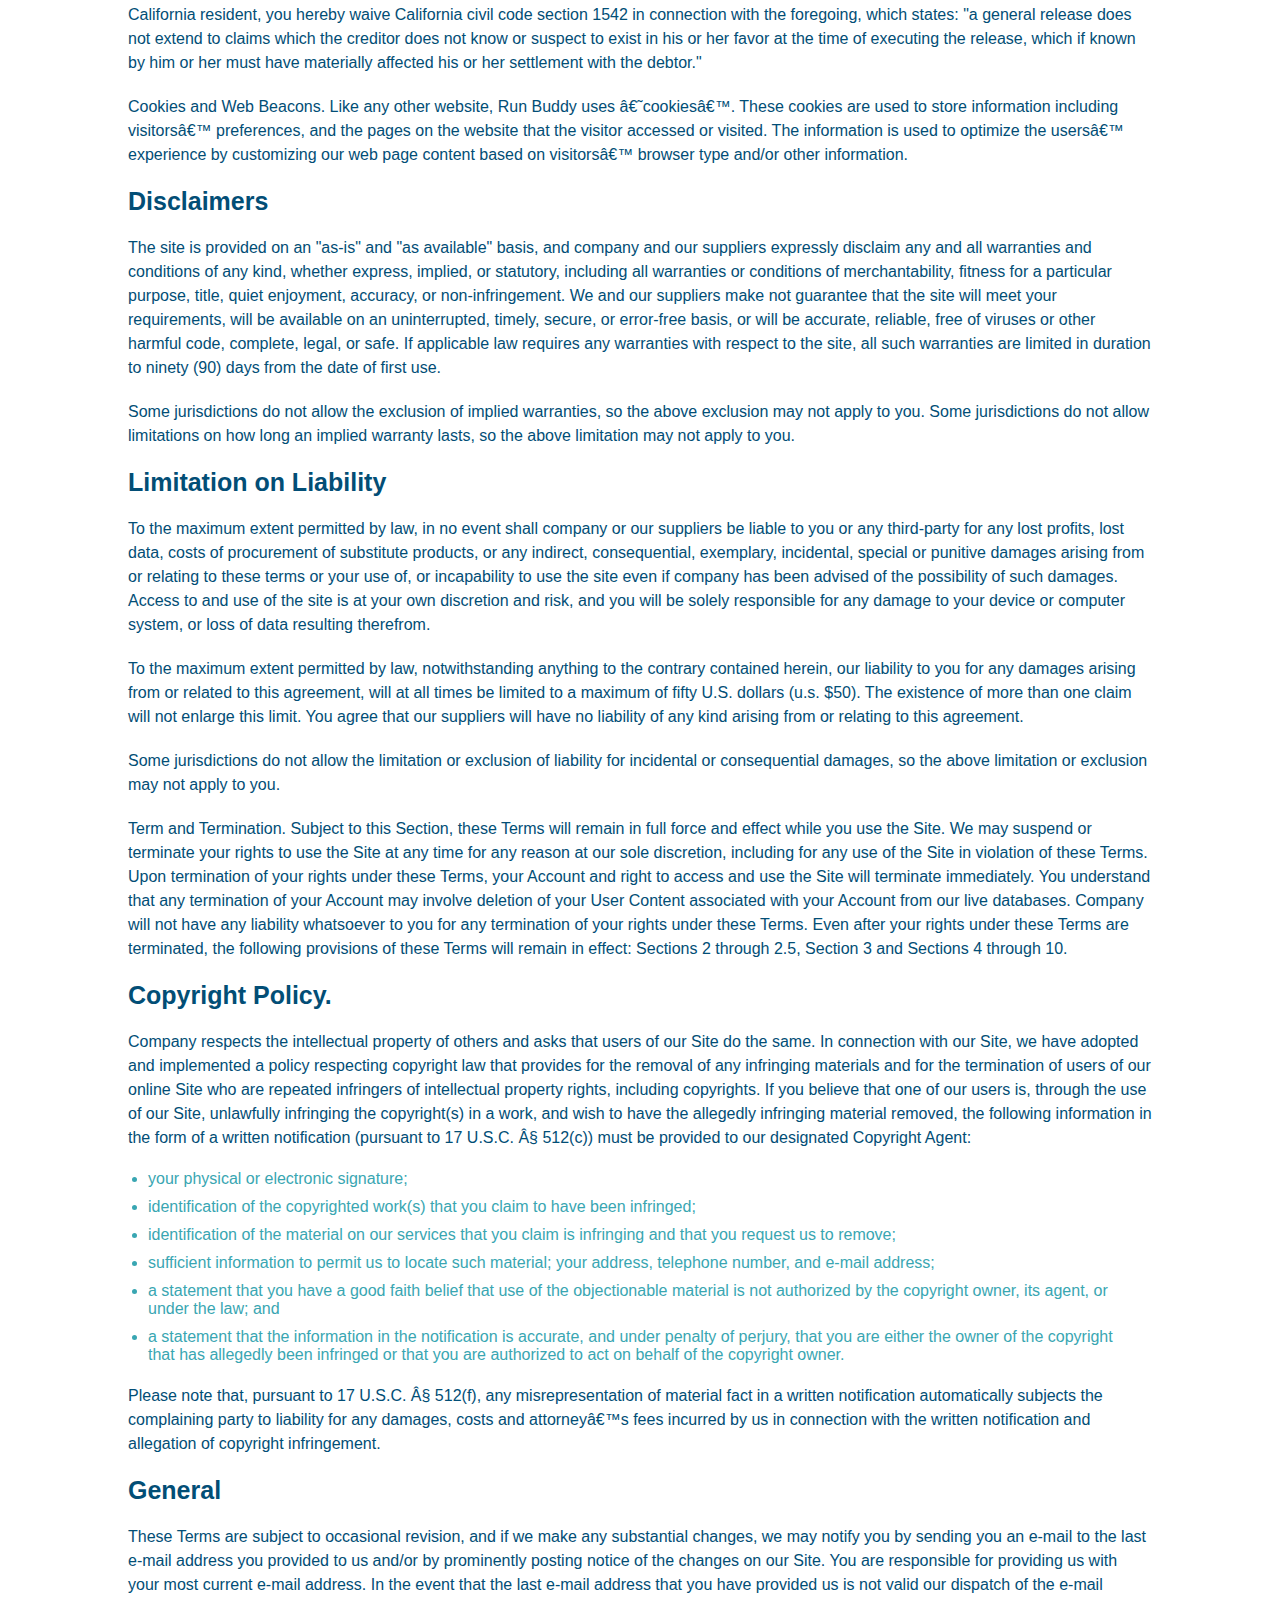
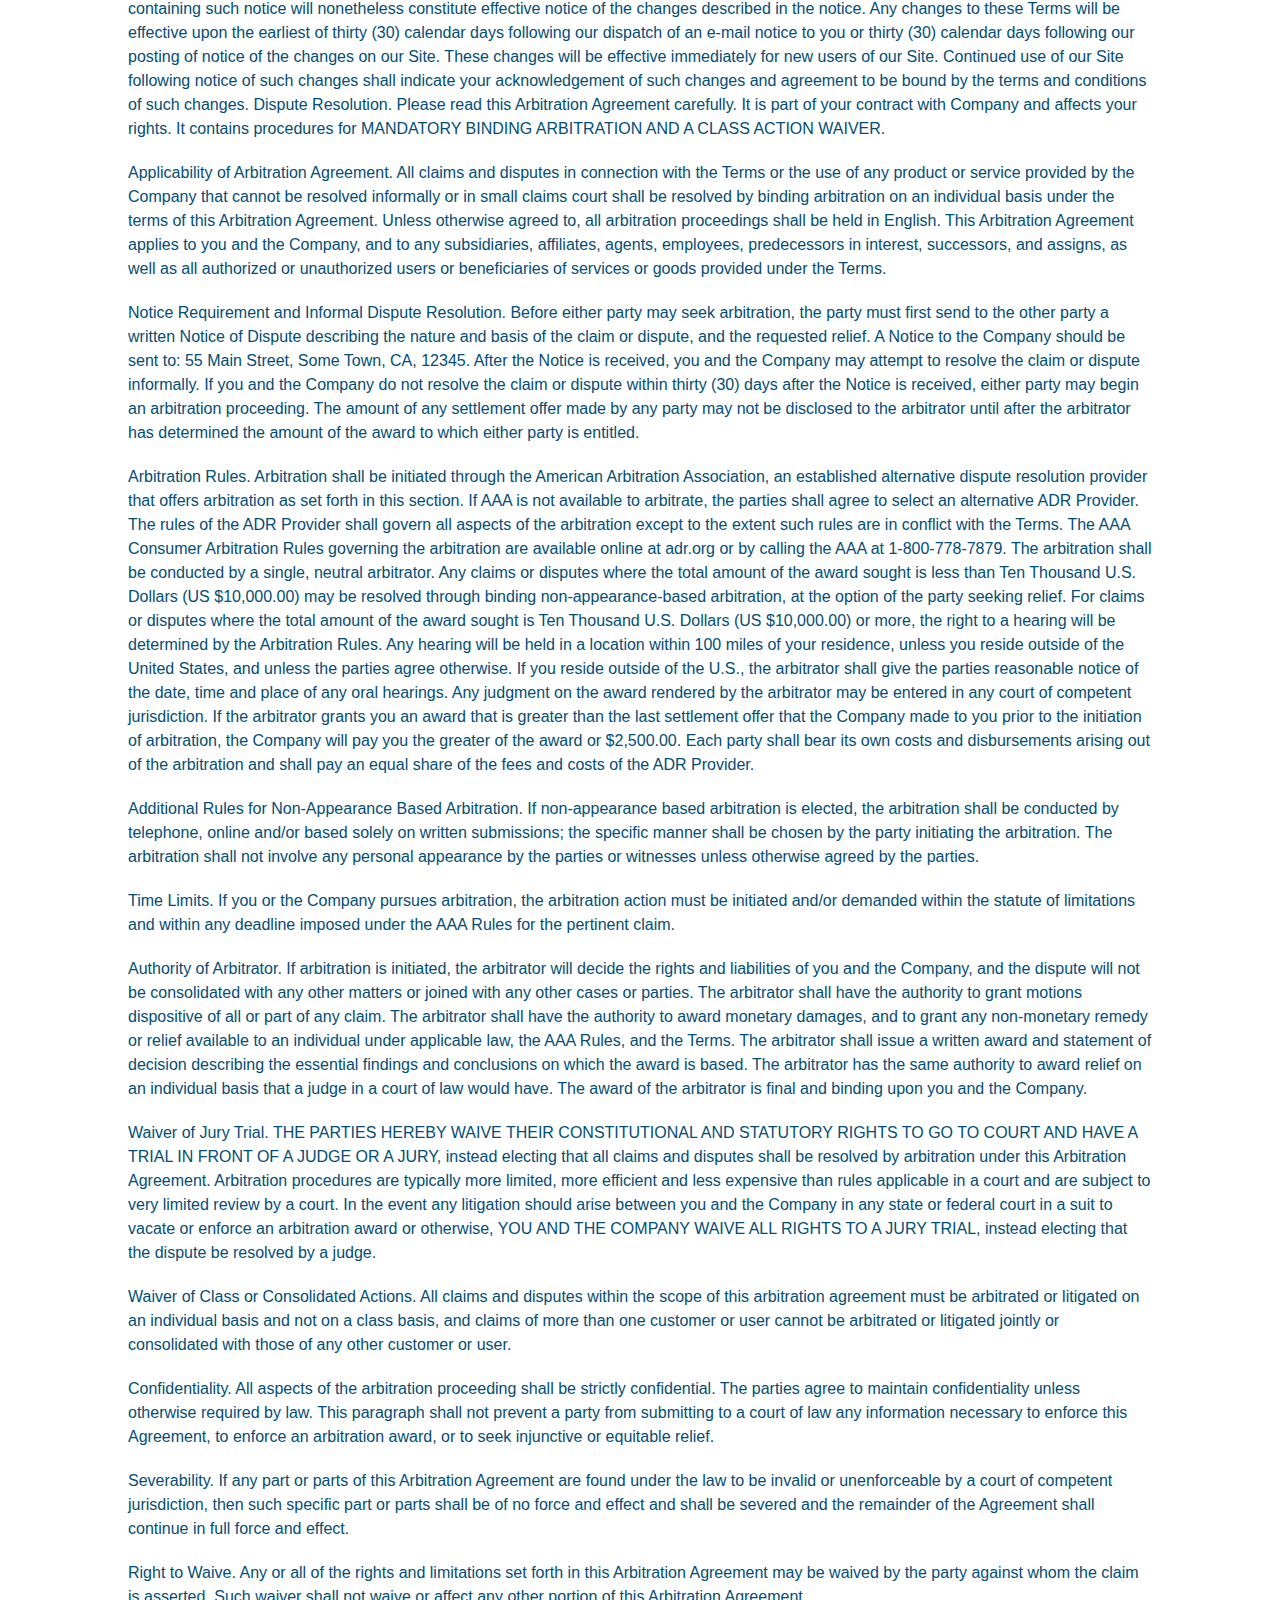
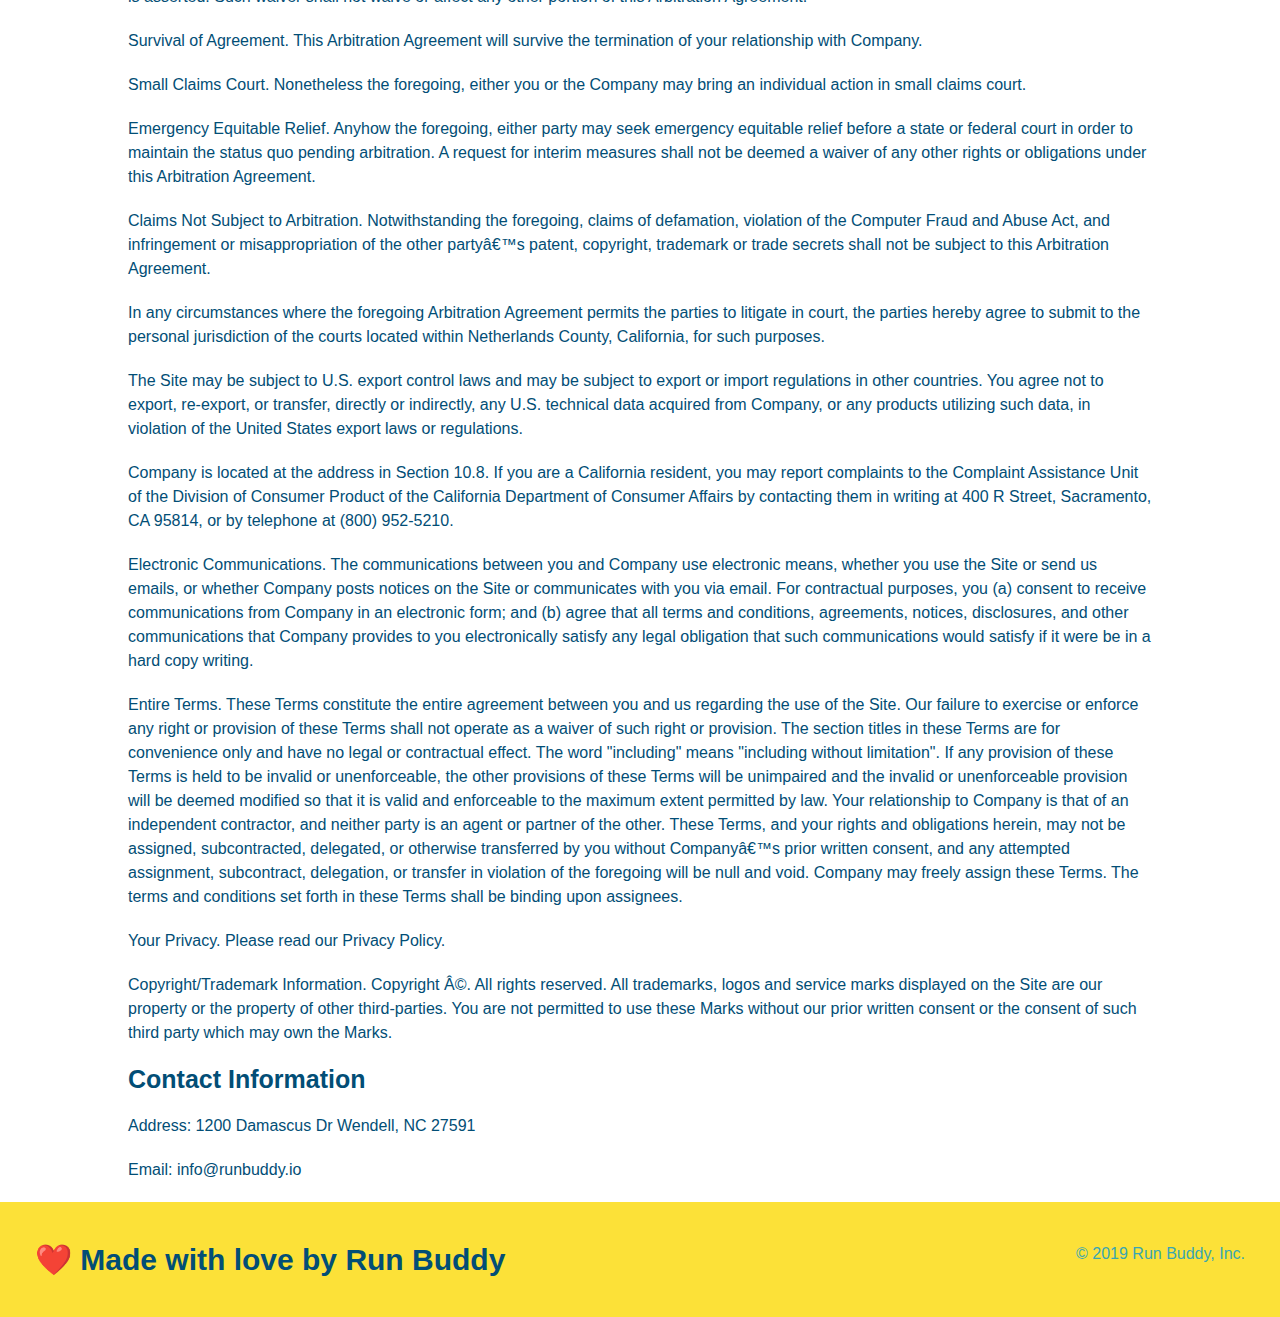
==== commit 58fa8d0b: "added media query to header h1" ====
--- a/privacy-policy.html
+++ b/privacy-policy.html
@@ -2,6 +2,7 @@
 <html lang="en">
 <head>
     <meta charset="UTF-8">
+    <meta name="viewport" content="width=device-width, initial-scale=1.0" />
     <title>Privacy Policy - Run Buddy</title>
     <link rel="stylesheet" href="/assets/css/style.css"/>
     <link rel="stylesheet" href="/assets/css/secondary-styles.css"/>
--- a/assets/css/style.css
+++ b/assets/css/style.css
@@ -14,13 +14,18 @@
   header {
     padding: 20px 35px;
     background-color: #39a6b2;
-  }
+    display: flex;
+    justify-content: space-between;
+    flex-wrap: wrap;
+  }
+  
 
   header h1 {
-    font-weight: bold; 
-    font-size: 36px; 
-    color: #fce138; 
-    margin: 0; 
+    font-weight: bold;
+    font-size: 36px;
+    color: #fce138;
+    margin: 0;
+    display: flex;
   }
 
   header a {
@@ -28,9 +33,17 @@
     color: #fce138;
   }
 
-  header nav{
-    float: right; 
-    margin: 7px 0
+  header nav {
+    float: flex;
+    margin: 7px 0;
+  }
+
+  header nav ul {
+    display: flex;
+    flex-wrap: wrap;
+    justify-content: space-between;
+    align-items: center;
+    list-style: none;
   }
 
   header nav ul li {
@@ -38,9 +51,9 @@
   }
 
   header nav ul li a {
-    margin: 0 30px; 
+    padding: 10px 15px; 
     font-weight: lighter;
-    font-size: 22px;
+    font-size: 1.55vw;
   }
 
   header h1 {
@@ -53,25 +66,26 @@
 
 /* Apply styles to the footer  */
 
-  footer {
-    background: #fce138;
-    width: 100%;
-    padding: 40px 35px; 
-  }
+footer {
+  background: #fce138;
+  padding: 40px 35px;
+  display: flex;
+  justify-content: space-between;
+  flex-wrap: wrap;
+  width: 100%;
+}
 
   footer h2 {
-    display: inline; 
     color: #024e76;
     font-size: 30px;
     margin: 0;
   }
 
   footer div {
-    float: right; 
     line-height: 1.5;
     text-align: right;
   }
-
+  
   footer a {
     color: #024e76;
   }
@@ -84,29 +98,43 @@
 
   /* homepage hero  */
   .hero {
-    background-image: url(../images/urban-octo-telegram-main.jpeg);
-    height: 600px;
+    background-image: url('../images/hero-bg.jpg');
     background-size: cover;
     background-position: center;
-    position: relative;
-  }
-
+    display: flex;
+    justify-content: center;
+    flex-wrap: wrap;
+    align-items: flex-start;
+  }
+
+  .hero-cta {
+    width: 35%;
+    text-align: right;
+    margin: 3.5%;
+    color: #fff;
+    font-size: 18px;
+    line-height: 1.2;
+  }
+
+  .hero-cta h2 {
+    font-style: italic;
+    font-size: 55px;
+    color: #fce138;
+  }
  
   .hero-form {
   border: 3px solid #024e76;
   background-color: #fce138;
   padding: 20px;
-  width: 500px;
   color: #024e76;
-  position: absolute;
-  bottom: 120px;
-  right: 140px;
-  }
-
-.hero-form h3 {
-  font-size: 24px;
-  margin: 0;
-}
+  width: 40%;
+  margin: 3.5%;
+  }
+
+  .hero-form h3 {
+    font-size: 24px;
+    margin: 0;
+  }
 
   .hero-form p {
     margin: 5px; 
@@ -137,10 +165,7 @@
 
   /* What we do styles  */
 
-   .intro {
-     text-align: center;
-   }
-
+   
    .intro h2 {
      font-size: 55px;
      color: #024e76;
@@ -157,14 +182,25 @@
      width: 80%;
      font-size: 20px;
      margin: 0 auto;
+     text-align: center;
    }
 
    .steps {
-     text-align: center;
-     background: #fce138;
-   }
-
-   .steps h2 {
+    background: #fce138;
+   }
+
+   .step {
+     margin: 50px auto;
+     padding-bottom: 50px;
+     width: 80%;
+     border-bottom: 1px solid #39a6b2;
+     display: flex;
+     flex-wrap: wrap;
+     align-items: center;
+     justify-content: space-between;
+   }
+
+   .step h2 {
      font-size: 55px;
      color: #024e76;
      margin-bottom: 35px;
@@ -172,37 +208,52 @@
      border-bottom: 3px solid;
      border-color: #39a6b2;
    }
-
-   .steps div {
-    margin-bottom: 80px;
-  }
-
-  .steps img {
-    width: 15%;
-    margin: 10px 0;
-  }
-
-  .steps h3 {
+  
+  .step-img {
+    flex: 1 12%;
+    margin-right: 20px;
+  }
+
+  .step-img img {
+    max-width: 100%;
+  }
+
+  .step h3 {
     color: #024e76;
     font-size: 46px;
-    margin-top: 10px;
-  }
-
-  .steps p {
+    flex: 1 30%;
+  }
+
+  .step-info {
+    flex: 2 70%;
+    display: flex;
+    flex-wrap: wrap;
+    align-items: center;
+  }
+
+.step-text {
+  flex: 12;
+}
+
+  .step-text p{
     color: #39a6b2;
-    font-size: 23px;
-  }
-
-  .steps span {
-    font-size: 38px;
-  }
+    font-size: 18px;
+  }
+
+  .step-text h4 {
+    font-size: 26px;
+    line-height: 1.5;
+    color: #024e76;
+  }
+
 
    .section-title {
-    font-size: 55px;
-    color: #024e76;
-    margin-bottom: 35px;
-    padding: 0 100px 20px 100px;
-    display: inline-block;
+    font-size: 48px;
+    color: #024e76;
+    padding-bottom: 20px;
+    text-align: center;
+    margin: 0 auto 35px auto;
+    width: 50%;
     border-bottom: 3px solid;
    }
 
@@ -214,43 +265,46 @@
     border-color: #39a6b2;
   }
 
-.trainers {
-  text-align: center;
-}
-
+  /* Trainers section  */
 .trainer {
-  width: 900px;
-  margin: 0 auto 30px auto;
+  margin: 20px;
+  flex: 1;
   background: #024e76;
   color: #fce138;
-  overflow: auto;
-}
+}
+
+.trainers {
+  width: 100%;
+  margin: 0 auto;
+  display: flex;
+  flex-wrap: wrap;
+  justify-content: space-around;
+}
+
 .trainer img {
-  width: 35%;
-  float: left;
+  width: 100%;
 }
 
 .trainer-bio {
-  padding: 35px;
-  float: left;
-  width: 65%;
+  padding: 25px;
+  line-height: 1.3;
 }
 
 .trainer-bio h3 {
-  font-size: 32px;
-  margin-bottom: 8px
-}
+  font-size: 28px;
+  }
 
 .trainer.bio h4 {
   font-weight: lighter;
-  font-size: 26px;
-  margin-bottom: 25px;
+  font-size: 22px;
+  margin-bottom: 15px;
 }
 
 .trainer-bio p {
   font-size: 17px;
-  line-height: 1.3;
-}
+ }
+/* Trainer section end  */
+
 
 .text-left {
   text-align: left;
@@ -263,7 +317,7 @@
 /* REACH OUT STYLES START  */
 
 .contact {
-  text-align: center;
+  
   background: #024e76;
 }
 
@@ -271,17 +325,18 @@
   color: #fce138;
 }
 
-.contact-info iframe {
-  width: 400px;
-  height: 400px;
+.contact-info {
+  display: flex;
+  justify-content: space-between;
+  flex-wrap: wrap;
+}
+
+.contact-info > * {
+  flex: 1;
+  margin: 15px;
 }
 
 .contact-info div {
-  width: 410px;
-  display: inline-block;
-  vertical-align: top;
-  text-align: left;
-  margin: 30px 0 0 60px;
   color: white;
 }
 
@@ -291,15 +346,65 @@
 }
 
 .contact-info p, .contact-info address {
-  margin: 20px 0;
+  margin: 16px 0;
   line-height: 1.5;
   font-size: 20px;
   font-style: normal;
 }
 
+.contact-form input, .contact-form textarea {
+  border: 1px solid #024e76;
+  display: block;
+  padding: 7px 15px;
+  font-size: 16px;
+  color: #024e76;
+  width: 100%;
+  margin-bottom: 15px;
+  margin-top: 5px;
+}
+
 .contact-info a {
   color: #fce138;
 }
 
+.contact-form button {
+  width: 100%;
+  border: none;
+  background: #fce138;
+  text-align: center;
+  padding: 15px 0;
+  font-size: 16px;
+}
+
 /* REACH OUT STYLES END  */
 
+.flex-row {
+  display: flex;
+}
+
+/* MEDIA QUERY FOR SMALLER DESKTOP SCREENS AND SMALLER  */
+
+@media screen and (max-width: 980px) {
+  header h1 a {
+    /* this will be applied on any screen smaller than 980px  */
+    
+  }
+}
+
+/* MEDIA QUERY FOR TABLETS AND SMALLER   */
+
+@media screen and (max-width: 768px) {
+  header h1 {
+    /* this will be applied on any screen between 768px and 575px  */
+    font-size: 80px;
+  }
+}
+
+/* MEDIA QUERY FOR MOBILE PHONES AND SMALLER  */
+
+@media screen and (max-width: 575px) {
+  header h1 {
+    /* this will be applied on any screen smaller than 575px  */
+    font-size: 100px;
+  }
+}